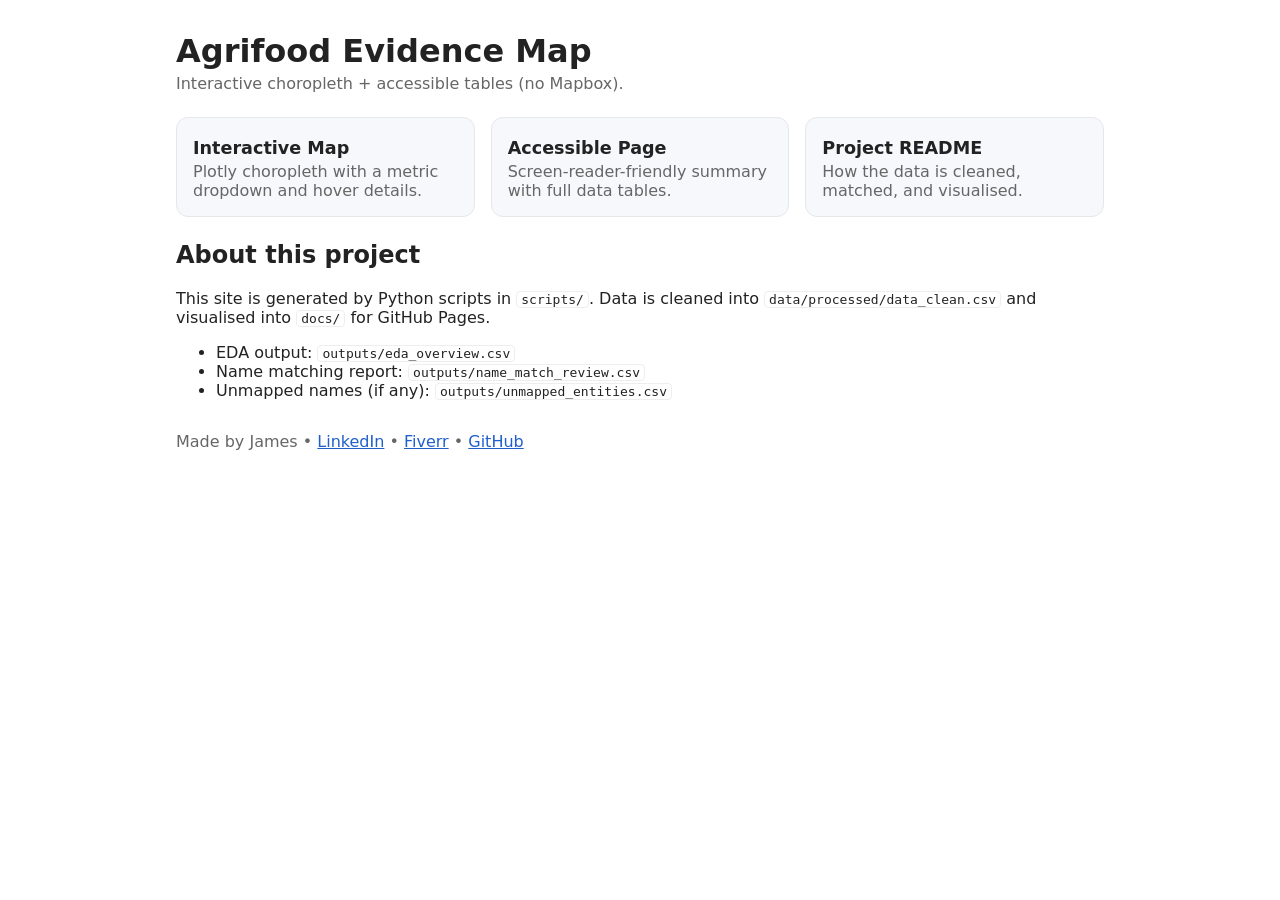
==== docs/index.html @ 0aa1946b "pages push" ====
<!doctype html>
<html lang="en">
<head>
  <meta charset="utf-8" />
  <title>Agrifood Evidence Map — by James</title>
  <meta name="viewport" content="width=device-width, initial-scale=1" />
  <meta name="description" content="Interactive and accessible country-level map for the EU Network for Evidence-Synthesis in the Agrifood Sector." />
  <meta property="og:title" content="Agrifood Evidence Map — by James" />
  <meta property="og:description" content="Interactive choropleth + accessible table views." />
  <meta property="og:type" content="website" />
  <meta property="og:image" content="assets/social-preview.png" />
  <link rel="stylesheet" href="style.css" />
</head>
<body>
  <main class="container">
    <header>
      <h1>Agrifood Evidence Map</h1>
      <p class="tagline">Interactive choropleth + accessible tables (no Mapbox).</p>
    </header>

    <nav class="cards">
      <a class="card" href="interactive_country_map.html">
        <h2>Interactive Map</h2>
        <p>Plotly choropleth with a metric dropdown and hover details.</p>
      </a>
      <a class="card" href="map_accessible.html">
        <h2>Accessible Page</h2>
        <p>Screen-reader-friendly summary with full data tables.</p>
      </a>
      <a class="card" href="../README.md">
        <h2>Project README</h2>
        <p>How the data is cleaned, matched, and visualised.</p>
      </a>
    </nav>

    <section class="about">
      <h2>About this project</h2>
      <p>This site is generated by Python scripts in <code>scripts/</code>. Data is cleaned into
         <code>data/processed/data_clean.csv</code> and visualised into <code>docs/</code> for GitHub Pages.</p>
      <ul>
        <li>EDA output: <code>outputs/eda_overview.csv</code></li>
        <li>Name matching report: <code>outputs/name_match_review.csv</code></li>
        <li>Unmapped names (if any): <code>outputs/unmapped_entities.csv</code></li>
      </ul>
    </section>

    <footer>
      <p>Made by James •
        <a href="https://www.linkedin.com/" target="_blank" rel="noopener">LinkedIn</a> •
        <a href="https://www.fiverr.com/" target="_blank" rel="noopener">Fiverr</a> •
        <a href="https://github.com/" target="_blank" rel="noopener">GitHub</a>
      </p>
    </footer>
  </main>
</body>
</html>
---- docs/style.css ----
:root { --accent:#1F5FCC; --text:#222; --muted:#666; --bg:#fff; --card:#f6f8fb; }
* { box-sizing:border-box; }
body { margin:0; font-family: system-ui,-apple-system,Segoe UI,Roboto,Arial,sans-serif; color:var(--text); background:var(--bg);}
.container { max-width: 960px; margin: 2rem auto; padding: 0 1rem; }
header h1 { margin:0 0 .25rem 0; }
.tagline { color:var(--muted); margin:.25rem 0 1rem; }
.cards { display:grid; gap:1rem; grid-template-columns: repeat(auto-fit, minmax(240px, 1fr)); margin: 1.5rem 0; }
.card { display:block; padding:1rem; background:var(--card); border-radius:12px; text-decoration:none; color:inherit; border:1px solid #e5e7eb; }
.card:hover { border-color:var(--accent); box-shadow:0 2px 12px rgba(0,0,0,.06); }
.card h2 { margin:.25rem 0 .25rem; font-size:1.1rem; }
.card p { margin:0; color:var(--muted); }
.about code { background:#fff1; padding:0 .25rem; border:1px solid #eee; border-radius:4px; }
footer { margin:2rem 0 0; color:var(--muted); }
footer a { color:var(--accent); }
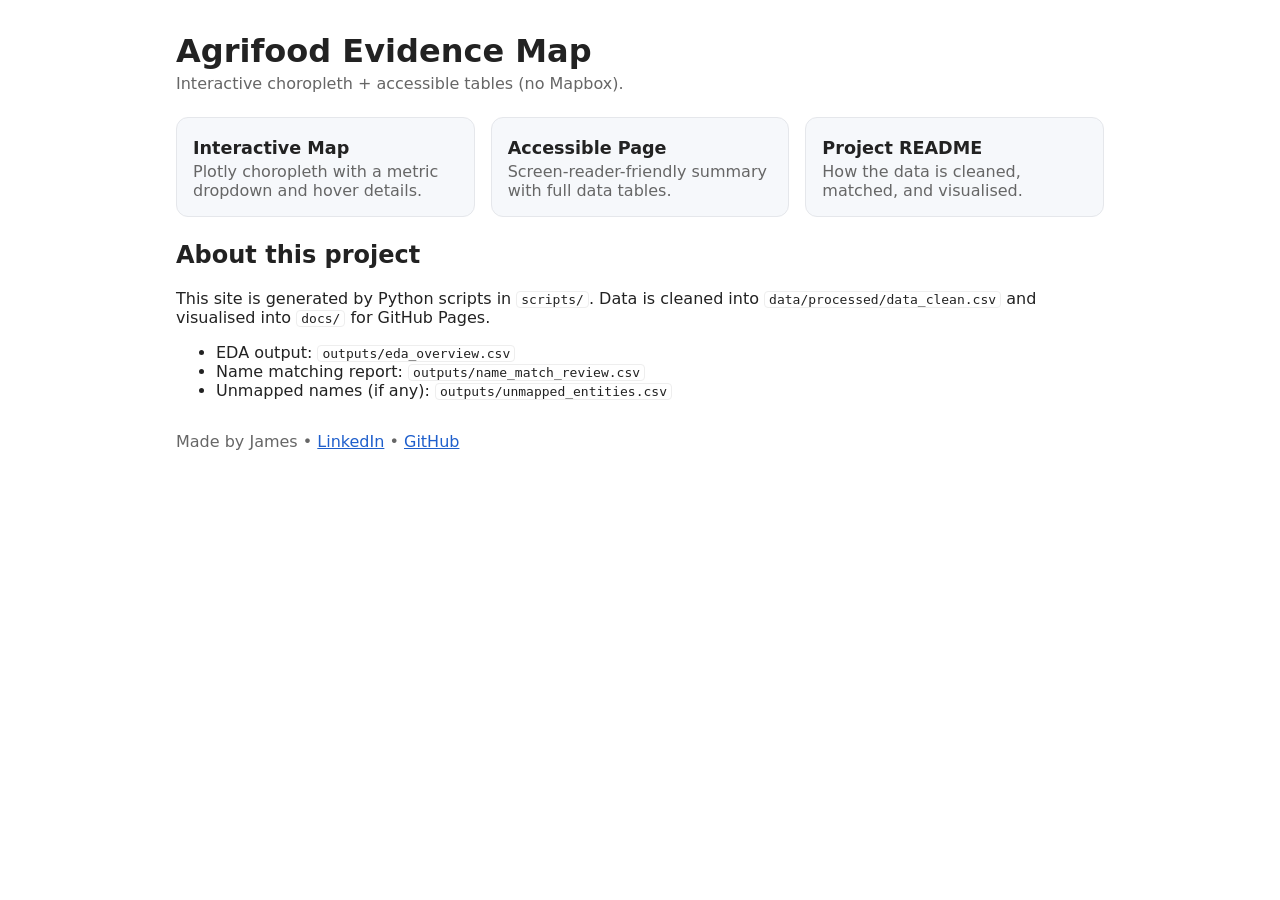
==== commit 37e12fed: "Update index.html" ====
--- a/docs/index.html
+++ b/docs/index.html
@@ -27,7 +27,7 @@
         <h2>Accessible Page</h2>
         <p>Screen-reader-friendly summary with full data tables.</p>
       </a>
-      <a class="card" href="../README.md">
+      <a class="card" href="https://github.com/YOUR_GH_USERNAME/evidence-map-agrifood#readme" target="_blank" rel="noopener">
         <h2>Project README</h2>
         <p>How the data is cleaned, matched, and visualised.</p>
       </a>
@@ -47,7 +47,6 @@
     <footer>
       <p>Made by James •
         <a href="https://www.linkedin.com/" target="_blank" rel="noopener">LinkedIn</a> •
-        <a href="https://www.fiverr.com/" target="_blank" rel="noopener">Fiverr</a> •
         <a href="https://github.com/" target="_blank" rel="noopener">GitHub</a>
       </p>
     </footer>
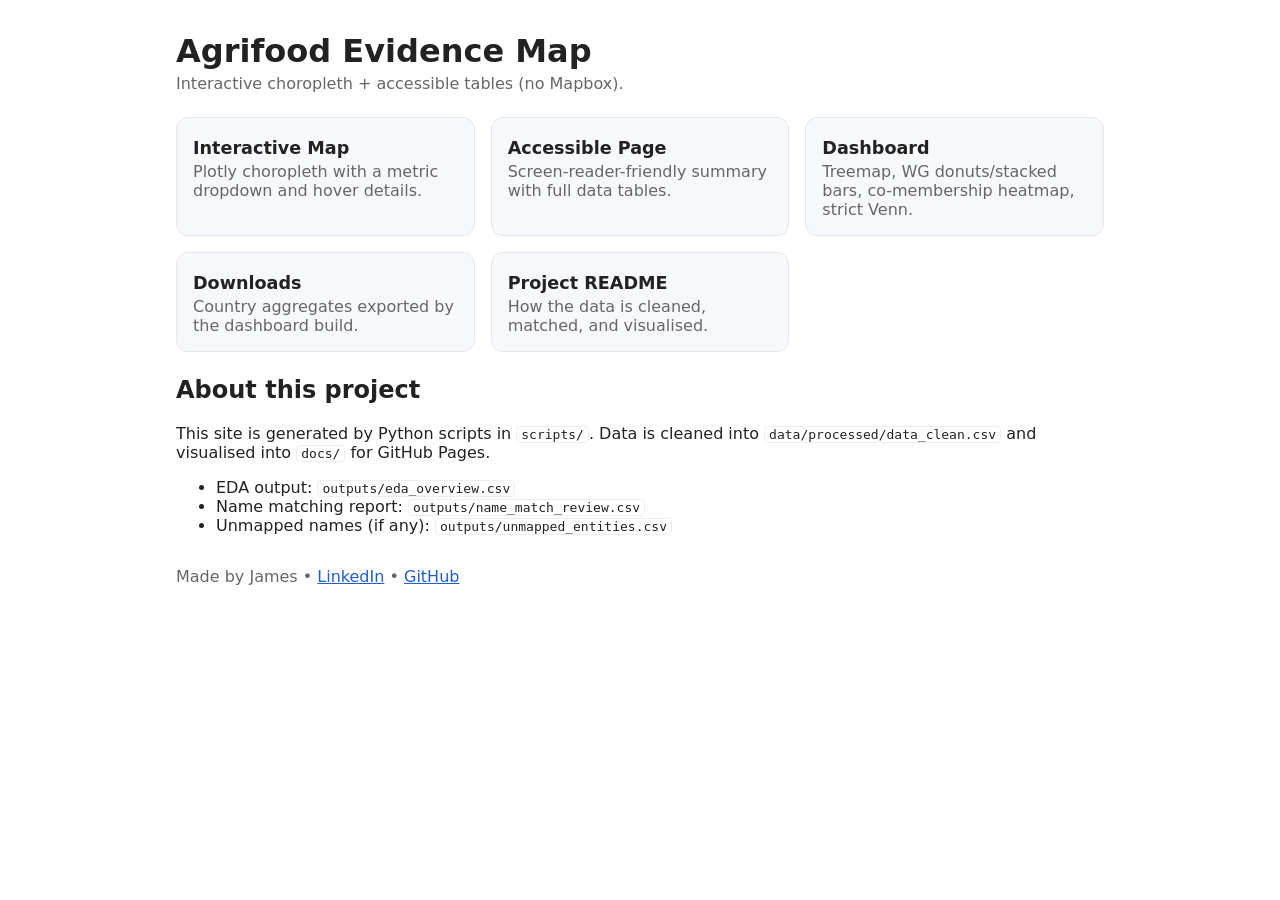
==== commit 0b28dced: "Update index.html" ====
--- a/docs/index.html
+++ b/docs/index.html
@@ -23,15 +23,28 @@
         <h2>Interactive Map</h2>
         <p>Plotly choropleth with a metric dropdown and hover details.</p>
       </a>
+
       <a class="card" href="map_accessible.html">
         <h2>Accessible Page</h2>
         <p>Screen-reader-friendly summary with full data tables.</p>
       </a>
+
+      <a class="card" href="dashboard.html">
+        <h2>Dashboard</h2>
+        <p>Treemap, WG donuts/stacked bars, co-membership heatmap, strict Venn.</p>
+      </a>
+
+      <a class="card" href="downloads/country_agg.csv">
+        <h2>Downloads</h2>
+        <p>Country aggregates exported by the dashboard build.</p>
+      </a>
+
       <a class="card" href="https://github.com/YOUR_GH_USERNAME/evidence-map-agrifood#readme" target="_blank" rel="noopener">
         <h2>Project README</h2>
         <p>How the data is cleaned, matched, and visualised.</p>
       </a>
     </nav>
+
 
     <section class="about">
       <h2>About this project</h2>
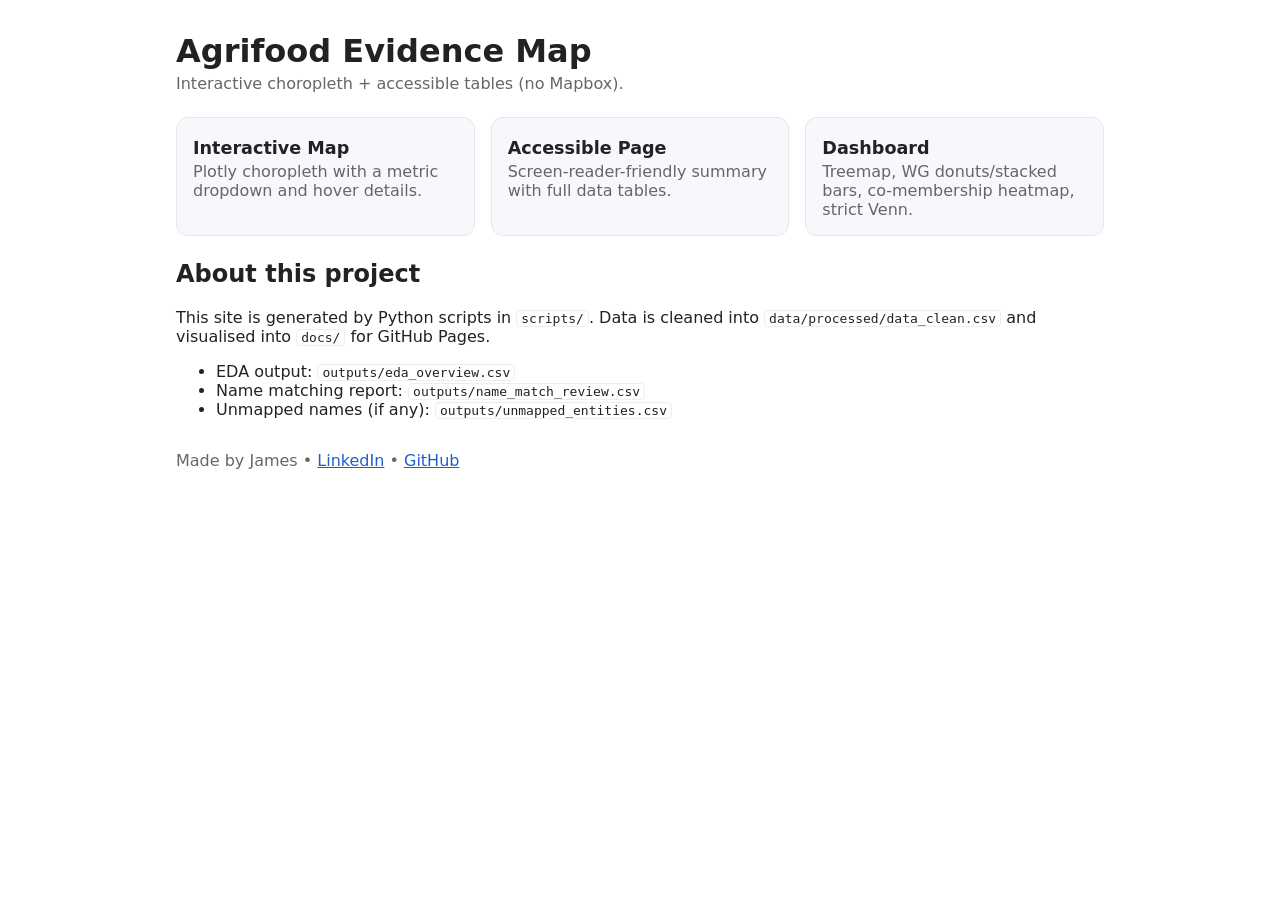
==== commit ffaf3bcf: "Update index.html" ====
--- a/docs/index.html
+++ b/docs/index.html
@@ -33,16 +33,6 @@
         <h2>Dashboard</h2>
         <p>Treemap, WG donuts/stacked bars, co-membership heatmap, strict Venn.</p>
       </a>
-
-      <a class="card" href="downloads/country_agg.csv">
-        <h2>Downloads</h2>
-        <p>Country aggregates exported by the dashboard build.</p>
-      </a>
-
-      <a class="card" href="https://github.com/YOUR_GH_USERNAME/evidence-map-agrifood#readme" target="_blank" rel="noopener">
-        <h2>Project README</h2>
-        <p>How the data is cleaned, matched, and visualised.</p>
-      </a>
     </nav>
 
 
